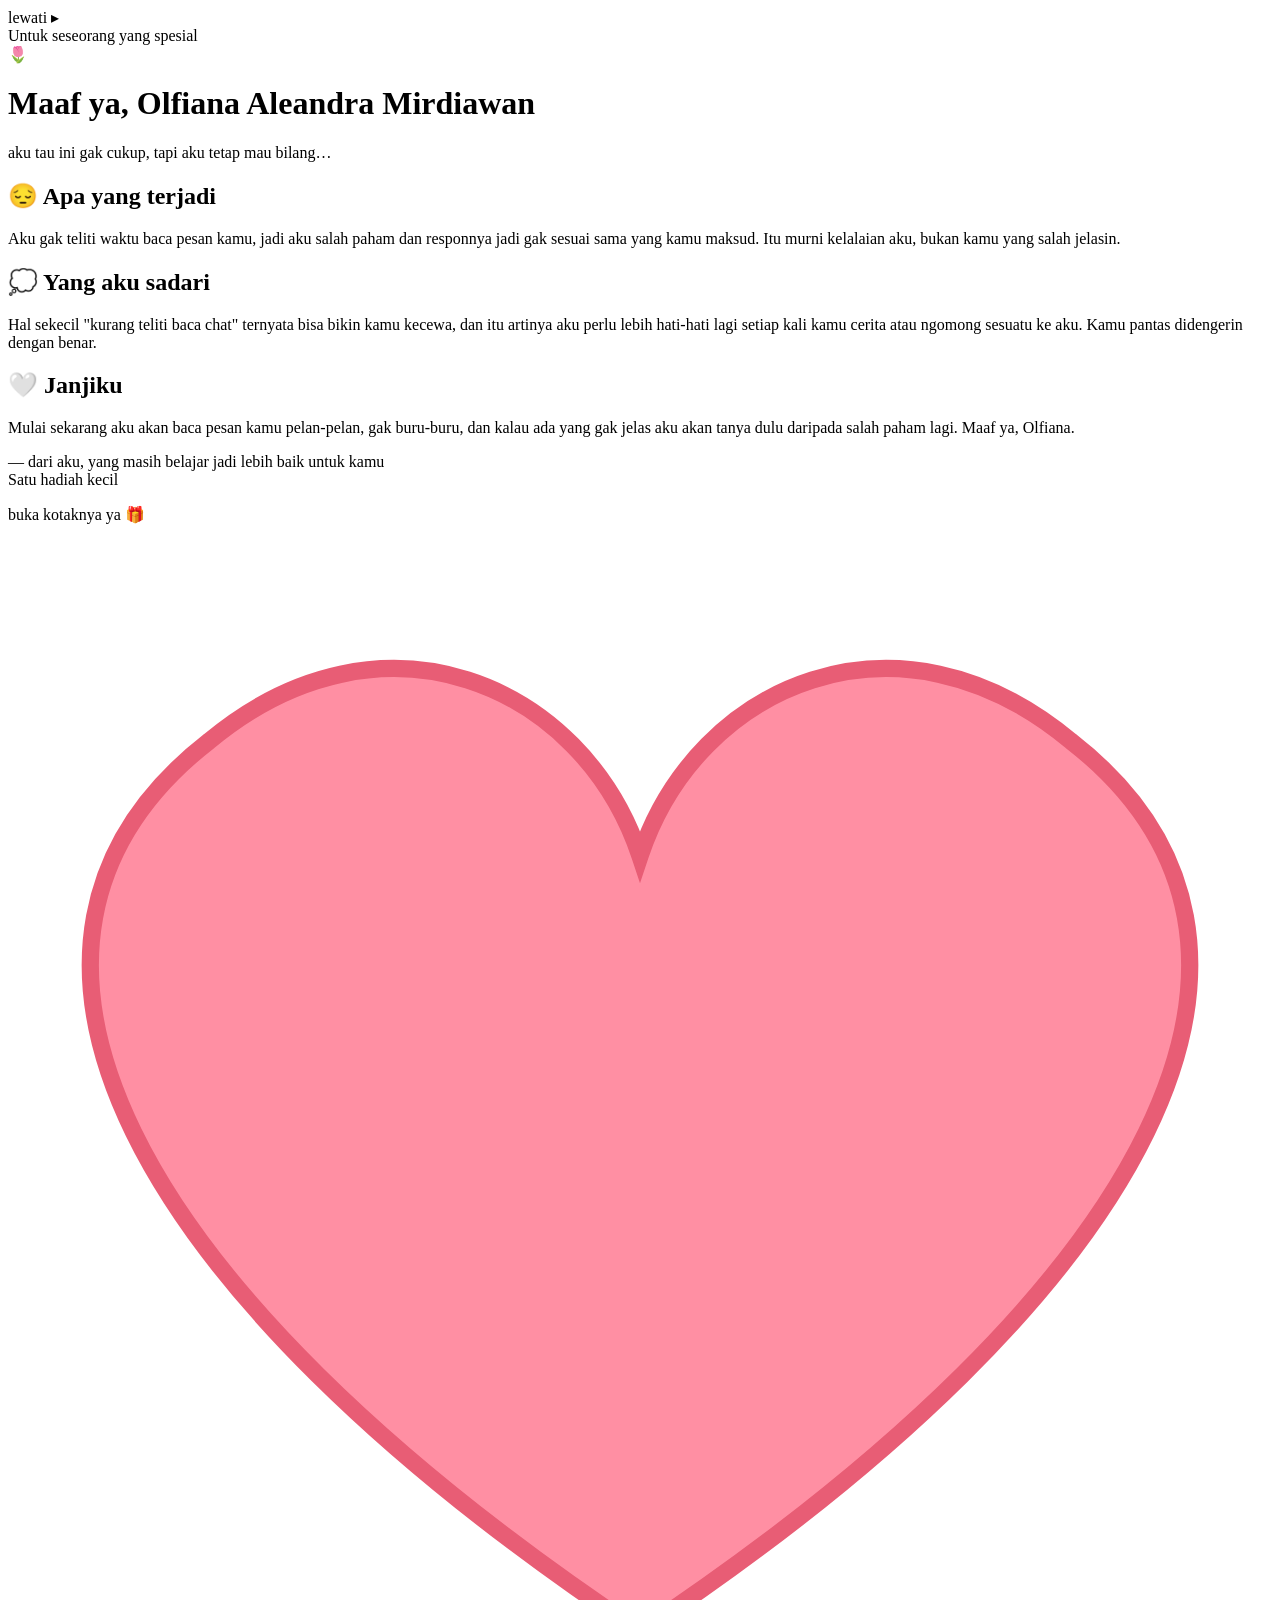
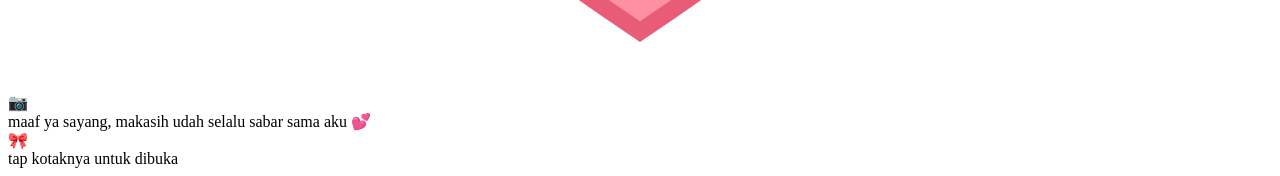
==== index.html @ e50ff2af "update" ====
<!DOCTYPE html>

<html lang="id">
<head>
<meta charset="utf-8"/>
<meta content="width=device-width, initial-scale=1.0" name="viewport"/>
<title>Maaf ya, Olfiana 🌷</title>

<link href="style.css" rel="stylesheet"/></head>
<body>
<div class="progress-wrap" id="progressWrap"></div>
<div class="skip-text" id="skipText">lewati ▸</div>
<div class="stage" id="stage">
<div class="slide" data-duration="4200">
<div class="eyebrow">Untuk seseorang yang spesial</div>
<div class="slide-icon">🌷</div>
<h1 class="display">Maaf ya, <span>Olfiana Aleandra Mirdiawan</span></h1>
<p class="subname">aku tau ini gak cukup, tapi aku tetap mau bilang…</p>
</div>
<div class="slide" data-duration="5500">
<div class="card-box">
<h2>😔 Apa yang terjadi</h2>
<p>Aku gak teliti waktu baca pesan kamu, jadi aku salah paham dan responnya jadi gak sesuai sama yang kamu maksud. Itu murni kelalaian aku, bukan kamu yang salah jelasin.</p>
</div>
</div>
<div class="slide" data-duration="5500">
<div class="card-box">
<h2>💭 Yang aku sadari</h2>
<p>Hal sekecil "kurang teliti baca chat" ternyata bisa bikin kamu kecewa, dan itu artinya aku perlu lebih hati-hati lagi setiap kali kamu cerita atau ngomong sesuatu ke aku. Kamu pantas didengerin dengan benar.</p>
</div>
</div>
<div class="slide" data-duration="5800">
<div class="card-box">
<h2>🤍 Janjiku</h2>
<p>Mulai sekarang aku akan baca pesan kamu pelan-pelan, gak buru-buru, dan kalau ada yang gak jelas aku akan tanya dulu daripada salah paham lagi. Maaf ya, Olfiana.</p>
</div>
<div class="signature">— dari aku, yang masih belajar jadi lebih baik untuk kamu</div>
</div>
<div class="slide" data-duration="0">
<div class="eyebrow">Satu hadiah kecil</div>
<p class="gift-hint">buka kotaknya ya 🎁</p>
<div class="love-reveal" id="loveReveal">
<div class="heart-shape" id="heartShape">
<svg viewbox="0 0 220 200" xmlns="http://www.w3.org/2000/svg">
<path d="M110 190
                   C 20 130, -10 70, 35 35
                   C 65 10, 100 25, 110 55
                   C 120 25, 155 10, 185 35
                   C 230 70, 200 130, 110 190 Z" fill="#ff8fa3" stroke="#e85d75" stroke-width="3"></path>
</svg>
<div class="photo-circle" id="photoCircle">📷</div>
</div>
</div>
<div class="reveal-caption" id="revealCaption">maaf ya sayang, makasih udah selalu sabar sama aku 💕</div>
<div class="box-stage" id="boxStage">
<div class="bow">🎀</div>
<div class="box-lid"></div>
<div class="box-base"></div>
</div>
<div class="tap-label" id="tapLabel">tap kotaknya untuk dibuka</div>
</div>
</div>

<script src="script.js"></script>
<audio id="bgMusic" loop>
    <source src="../audio/Kacamata.mp3" type="audio/mpeg">
</audio>
</body>
</html>
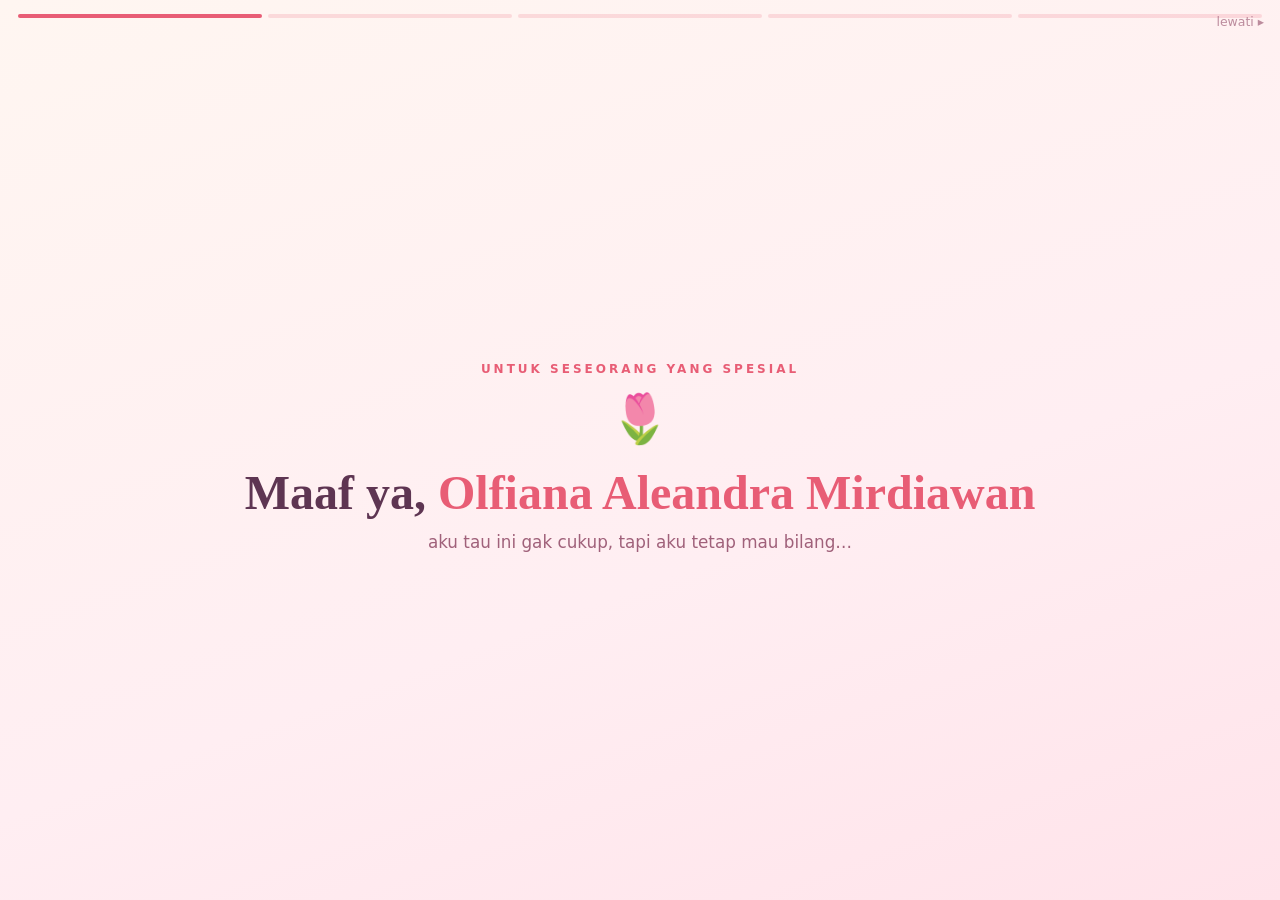
==== commit 6e9642c0: "update" ====
--- a/index.html
+++ b/index.html
@@ -6,30 +6,30 @@
 <meta content="width=device-width, initial-scale=1.0" name="viewport"/>
 <title>Maaf ya, Olfiana 🌷</title>
 
-<link href="style.css" rel="stylesheet"/></head>
+<link href="../css/style.css" rel="stylesheet"/></head>
 <body>
 <div class="progress-wrap" id="progressWrap"></div>
 <div class="skip-text" id="skipText">lewati ▸</div>
 <div class="stage" id="stage">
-<div class="slide" data-duration="4200">
+<div class="slide" data-duration="15000">
 <div class="eyebrow">Untuk seseorang yang spesial</div>
 <div class="slide-icon">🌷</div>
 <h1 class="display">Maaf ya, <span>Olfiana Aleandra Mirdiawan</span></h1>
 <p class="subname">aku tau ini gak cukup, tapi aku tetap mau bilang…</p>
 </div>
-<div class="slide" data-duration="5500">
+<div class="slide" data-duration="15000">
 <div class="card-box">
 <h2>😔 Apa yang terjadi</h2>
 <p>Aku gak teliti waktu baca pesan kamu, jadi aku salah paham dan responnya jadi gak sesuai sama yang kamu maksud. Itu murni kelalaian aku, bukan kamu yang salah jelasin.</p>
 </div>
 </div>
-<div class="slide" data-duration="5500">
+<div class="slide" data-duration="15000">
 <div class="card-box">
 <h2>💭 Yang aku sadari</h2>
 <p>Hal sekecil "kurang teliti baca chat" ternyata bisa bikin kamu kecewa, dan itu artinya aku perlu lebih hati-hati lagi setiap kali kamu cerita atau ngomong sesuatu ke aku. Kamu pantas didengerin dengan benar.</p>
 </div>
 </div>
-<div class="slide" data-duration="5800">
+<div class="slide" data-duration="15000">
 <div class="card-box">
 <h2>🤍 Janjiku</h2>
 <p>Mulai sekarang aku akan baca pesan kamu pelan-pelan, gak buru-buru, dan kalau ada yang gak jelas aku akan tanya dulu daripada salah paham lagi. Maaf ya, Olfiana.</p>
@@ -61,7 +61,7 @@
 </div>
 </div>
 
-<script src="script.js"></script>
+<script src="../js/script.js"></script>
 <audio id="bgMusic" loop>
     <source src="../audio/Kacamata.mp3" type="audio/mpeg">
 </audio>
--- a/css/style.css
+++ b/css/style.css
@@ -0,0 +1,205 @@
+
+  :root{
+    --cream:#fff6f1;
+    --pink:#ff8fa3;
+    --pink-deep:#e85d75;
+    --plum:#5e3552;
+    --gold:#f4c95d;
+  }
+  *{box-sizing:border-box; margin:0; padding:0;}
+  html, body{ height:100%; }
+  body{
+    font-family: 'Segoe UI', system-ui, sans-serif;
+    background: linear-gradient(160deg, var(--cream), #ffeef2 60%, #ffe3ea);
+    color: var(--plum);
+    overflow:hidden;
+    position:relative;
+  }
+  .display{ font-family: Georgia, 'Times New Roman', serif; font-weight:700; }
+
+  .bg-heart{
+    position:fixed; bottom:-10%; font-size:1.4rem; opacity:0.5;
+    animation: floatUp linear infinite; pointer-events:none; z-index:0;
+  }
+  @keyframes floatUp{
+    0%{ transform: translateY(0) rotate(0deg); opacity:0;}
+    10%{opacity:0.6;} 90%{opacity:0.5;}
+    100%{ transform: translateY(-110vh) rotate(360deg); opacity:0;}
+  }
+
+  .progress-wrap{
+    position:fixed; top:0; left:0; right:0; z-index:50;
+    display:flex; gap:6px; padding:14px 18px;
+  }
+  .progress-seg{
+    flex:1; height:4px; border-radius:4px;
+    background: rgba(232,93,117,0.18);
+    overflow:hidden;
+  }
+  .progress-seg-fill{
+    height:100%; width:0%; background: var(--pink-deep);
+    transition: width 0.1s linear;
+  }
+  .progress-seg.done .progress-seg-fill{ width:100%; transition:none; }
+
+  .stage{ position:relative; width:100%; height:100vh; z-index:1; }
+  .slide{
+    position:absolute; inset:0;
+    display:flex; flex-direction:column; align-items:center; justify-content:center;
+    text-align:center;
+    padding: 90px 24px 70px;
+    opacity:0;
+    pointer-events:none;
+    transition: opacity 0.6s ease;
+  }
+  .slide.active{ opacity:1; pointer-events:auto; }
+
+  .eyebrow{
+    letter-spacing:3px; text-transform:uppercase; font-size:0.75rem;
+    color: var(--pink-deep); font-weight:600; margin-bottom:14px;
+    opacity:0; transform:translateY(14px);
+  }
+  .slide-icon{ font-size:3rem; margin-bottom:18px; opacity:0; transform: scale(0.5); }
+  h1{
+    font-size: clamp(1.9rem, 6vw, 3rem);
+    line-height:1.18; margin-bottom:10px;
+    opacity:0; transform:translateY(20px);
+  }
+  h1 span{ color: var(--pink-deep); }
+  .subname{ font-size:1.05rem; color:#a0617a; margin-bottom:6px; opacity:0; transform:translateY(20px); }
+  .slide p.body-text{ max-width:520px; font-size:1.08rem; line-height:1.75; color:#5e4451; opacity:0; transform:translateY(20px); }
+  .card-box{
+    background: rgba(255,255,255,0.7);
+    backdrop-filter: blur(6px);
+    border: 1px solid rgba(232,93,117,0.15);
+    border-radius: 22px;
+    padding: 30px 26px;
+    max-width:520px;
+    box-shadow: 0 14px 40px rgba(232,93,117,0.12);
+    opacity:0; transform: translateY(24px) scale(0.97);
+  }
+  .card-box h2{ font-size:1.15rem; color: var(--pink-deep); margin-bottom:10px; }
+  .card-box p{ font-size:1.02rem; line-height:1.7; color:#5e4451; }
+
+  .slide.active .eyebrow,
+  .slide.active .slide-icon,
+  .slide.active h1,
+  .slide.active .subname,
+  .slide.active .body-text,
+  .slide.active .card-box{ animation: riseIn 0.7s ease forwards; }
+  .slide.active .slide-icon{ animation: popIn 0.7s ease forwards; }
+  .slide.active .card-box{ animation: cardPop 0.7s ease forwards; }
+  .slide.active .eyebrow{ animation-delay: 0.05s; }
+  .slide.active .slide-icon{ animation-delay: 0.1s; }
+  .slide.active h1{ animation-delay: 0.2s; }
+  .slide.active .subname{ animation-delay: 0.32s; }
+  .slide.active .body-text{ animation-delay: 0.4s; }
+  .slide.active .card-box{ animation-delay: 0.25s; }
+
+  @keyframes riseIn{ to{ opacity:1; transform:translateY(0); } }
+  @keyframes popIn{ to{ opacity:1; transform:scale(1); } }
+  @keyframes cardPop{ to{ opacity:1; transform:translateY(0) scale(1); } }
+
+  .signature{ margin-top:22px; font-style:italic; color:#a0617a; opacity:0; transform:translateY(16px); }
+  .slide.active .signature{ animation: riseIn 0.7s ease forwards; animation-delay:0.6s; }
+
+  .nav-controls{ position:fixed; bottom:18px; left:0; right:0; z-index:50; display:flex; justify-content:center; gap:14px; opacity:0.85; }
+  .nav-btn{
+    background: rgba(255,255,255,0.75);
+    border:1px solid rgba(232,93,117,0.25);
+    color: var(--pink-deep);
+    font-size:0.85rem; font-weight:600;
+    padding:9px 18px; border-radius:30px;
+    cursor:pointer;
+    backdrop-filter: blur(4px);
+    transition: transform 0.15s ease, background 0.2s ease;
+  }
+  .nav-btn:hover{ transform: translateY(-2px); background:#fff; }
+  .nav-btn:active{ transform: translateY(0); }
+
+  .gift-hint{ color:#a0617a; margin-bottom: 30px; font-size:0.95rem; opacity:0; transform:translateY(16px); }
+  .slide.active .gift-hint{ animation: riseIn 0.7s ease forwards; animation-delay:0.35s; }
+
+  .box-stage{
+    position:relative; width: 200px; height: 190px; margin: 0 auto;
+    cursor:pointer; user-select:none;
+    opacity:0; transform: scale(0.7);
+  }
+  .slide.active .box-stage{ animation: popIn 0.7s ease forwards; animation-delay:0.45s; }
+
+  .box-base{
+    position:absolute; bottom:0; left:50%; transform: translateX(-50%);
+    width:170px; height:114px;
+    background: linear-gradient(160deg, var(--pink), var(--pink-deep));
+    border-radius: 10px;
+    box-shadow: 0 18px 30px rgba(232,93,117,0.35);
+    transition: transform 0.4s ease;
+  }
+  .box-base::before, .box-base::after{ content:""; position:absolute; background: var(--gold); }
+  .box-base::before{ left:50%; top:0; width:16px; height:100%; transform: translateX(-50%); }
+  .box-base::after{ top:46%; left:0; width:100%; height:16px; transform: translateY(-50%); }
+
+  .box-lid{
+    position:absolute; bottom:100px; left:50%; transform: translateX(-50%);
+    width:188px; height:32px;
+    background: linear-gradient(160deg, var(--pink-deep), #d6435f);
+    border-radius:8px;
+    box-shadow: 0 8px 14px rgba(232,93,117,0.3);
+    transition: transform 0.7s cubic-bezier(.34,1.56,.64,1), opacity 0.6s ease;
+    z-index:3;
+  }
+  .bow{
+    position:absolute; bottom:114px; left:50%; transform: translateX(-50%);
+    font-size:2rem; z-index:4;
+    transition: transform 0.6s ease, opacity 0.5s ease;
+  }
+  .box-stage.opened .box-lid{ transform: translate(-50%, -150px) rotate(-25deg); opacity:0; }
+  .box-stage.opened .bow{ transform: translate(-50%, -190px) scale(0.8) rotate(-25deg); opacity:0; }
+  .box-stage.opened .box-base{ transform: translateX(-50%) scale(1.03); }
+
+  .tap-label{ margin-top:14px; font-size:0.88rem; color: var(--pink-deep); font-weight:600; animation: pulse 1.6s infinite ease-in-out; }
+  @keyframes pulse{ 0%,100%{ opacity:0.6; } 50%{ opacity:1; } }
+
+  .love-reveal{
+    position:relative; margin: 8px auto 0; width:220px; height:220px;
+    display:flex; align-items:center; justify-content:center;
+    opacity:0; transform: scale(0.3); pointer-events:none;
+    transition: transform 0.7s cubic-bezier(.34,1.56,.64,1), opacity 0.5s ease;
+  }
+  .love-reveal.show{ opacity:1; transform: scale(1); pointer-events:auto; }
+  .love-reveal.show .heart-shape{ animation: floatHeart 2.6s ease-in-out infinite, beatHeart 1.1s ease-in-out infinite; }
+
+  .heart-shape{ position:relative; width:200px; height:184px; filter: drop-shadow(0 14px 22px rgba(232,93,117,0.4)); }
+  .heart-shape svg{ width:100%; height:100%; display:block; }
+
+  @keyframes floatHeart{
+    0%, 100%{ transform: translateY(0) rotate(-2deg); }
+    50%{ transform: translateY(-14px) rotate(2deg); }
+  }
+  @keyframes beatHeart{
+    0%, 100%{ scale: 1; }
+    25%{ scale: 1.06; }
+    40%{ scale: 0.97; }
+    60%{ scale: 1.04; }
+  }
+
+  .photo-circle{
+    position:absolute; top:50%; left:50%; transform: translate(-50%, -46%);
+    width:108px; height:108px; border-radius:50%; overflow:hidden;
+    border: 4px solid #fff; box-shadow: 0 6px 14px rgba(0,0,0,0.18);
+    display:flex; align-items:center; justify-content:center;
+    background: linear-gradient(160deg, #ffd9e1, #ffc1ce); font-size:2.2rem;
+  }
+
+  .reveal-caption{ margin-top:16px; color: var(--pink-deep); font-weight:600; font-size:1rem; opacity:0; transition: opacity 0.6s ease 0.4s; }
+  .reveal-caption.show{ opacity:1; }
+
+  .sparkle{ position:absolute; font-size:1rem; opacity:0; }
+
+  .skip-text{ position:fixed; top:14px; right:16px; z-index:60; font-size:0.78rem; color:#a0617a; opacity:0.7; cursor:pointer; }
+
+  @media (max-width:480px){
+    .stage{ padding:0; }
+    .slide{ padding: 80px 18px 64px; }
+    .card-box{ padding:24px 20px; }
+  }
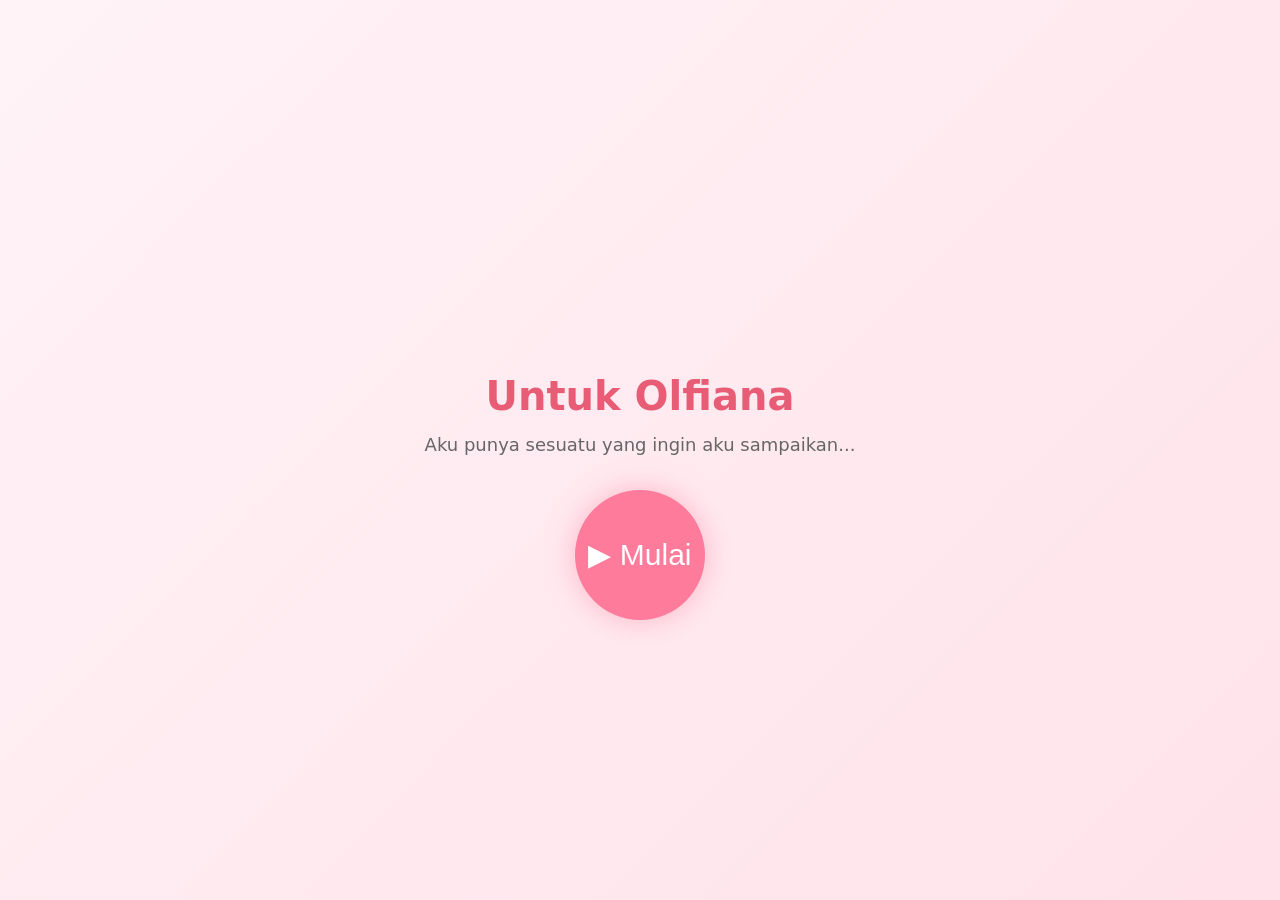
==== commit 1f54c0d2: "update" ====
--- a/index.html
+++ b/index.html
@@ -65,5 +65,29 @@
 <audio id="bgMusic" loop>
     <source src="../audio/Kacamata.mp3" type="audio/mpeg">
 </audio>
+
+<div id="introScreen">
+    <div class="intro-content">
+
+        <h1>💗</h1>
+
+        <h2>Untuk Olfiana</h2>
+
+        <p>
+            Aku punya sesuatu yang ingin aku sampaikan...
+        </p>
+
+        <button id="playBtn">
+            ▶ Mulai
+        </button>
+
+    </div>
+</div>
+
+<div class="progress-wrap" id="progressWrap"></div>
+
+<div class="skip-text" id="skipText">
+    lewati ▸
+</div>
 </body>
 </html>
--- a/css/style.css
+++ b/css/style.css
@@ -1,4 +1,75 @@
 
+/*================ INTRO =================*/
+
+#introScreen{
+    position:fixed;
+    inset:0;
+    z-index:99999;
+
+    display:flex;
+    justify-content:center;
+    align-items:center;
+
+    background:linear-gradient(135deg,#fff3f7,#ffe2ea);
+
+    transition:1s;
+}
+
+#introScreen.hide{
+    opacity:0;
+    visibility:hidden;
+}
+
+.intro-content{
+    text-align:center;
+}
+
+.intro-content h1{
+    font-size:70px;
+    margin-bottom:10px;
+}
+
+.intro-content h2{
+    font-size:40px;
+    color:#e85d75;
+    margin-bottom:15px;
+}
+
+.intro-content p{
+    font-size:18px;
+    color:#666;
+    margin-bottom:35px;
+}
+
+#playBtn{
+
+    width:130px;
+    height:130px;
+
+    border:none;
+    border-radius:50%;
+
+    background:#ff7b9c;
+
+    color:white;
+
+    font-size:30px;
+
+    cursor:pointer;
+
+    transition:.3s;
+
+    box-shadow:0 0 30px rgba(255,105,135,.4);
+
+}
+
+#playBtn:hover{
+
+    transform:scale(1.08);
+
+    background:#e85d75;
+
+}
   :root{
     --cream:#fff6f1;
     --pink:#ff8fa3;
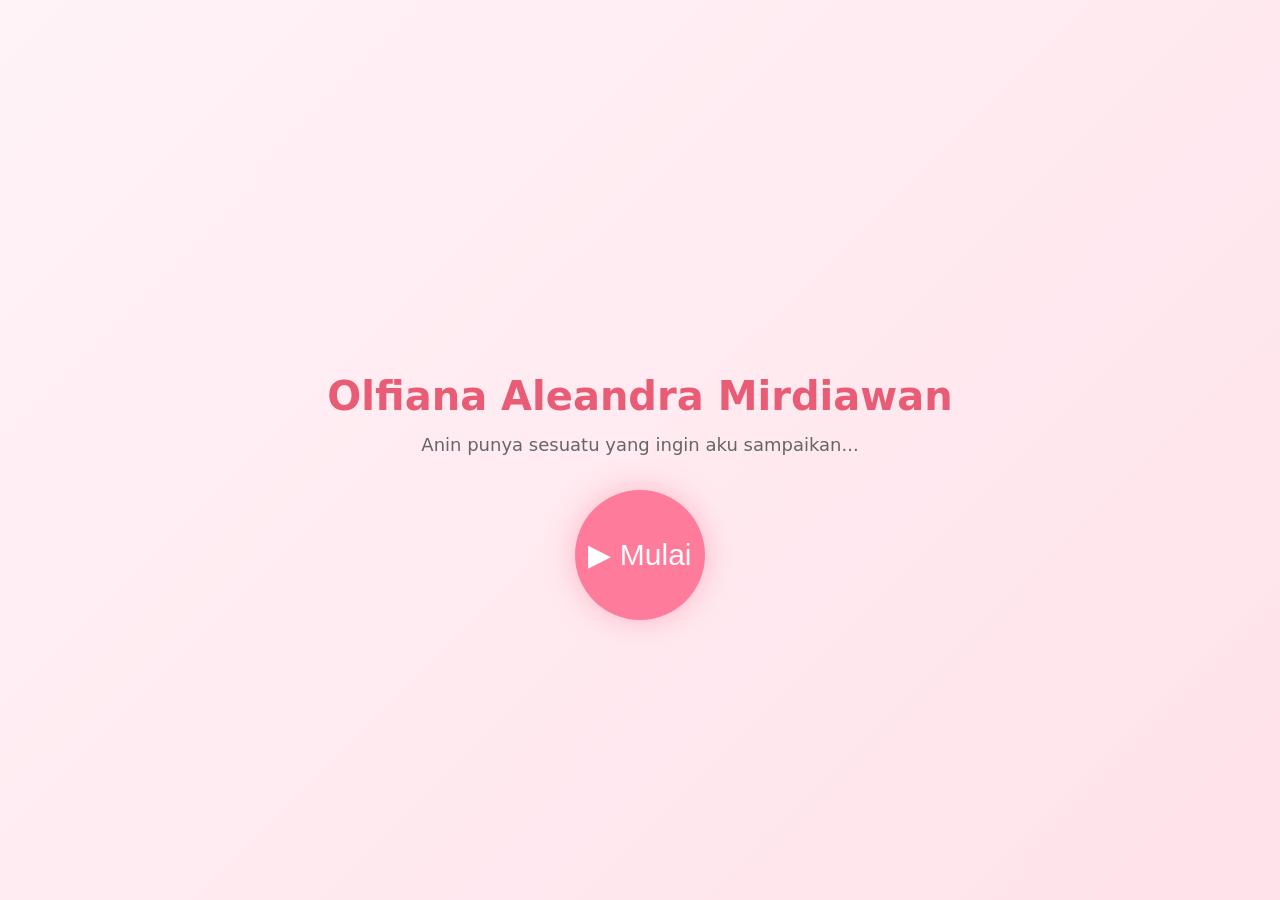
==== commit 04428ab5: "update" ====
--- a/index.html
+++ b/index.html
@@ -1,93 +1,202 @@
 <!DOCTYPE html>
-
 <html lang="id">
+
 <head>
-<meta charset="utf-8"/>
-<meta content="width=device-width, initial-scale=1.0" name="viewport"/>
-<title>Maaf ya, Olfiana 🌷</title>
-
-<link href="../css/style.css" rel="stylesheet"/></head>
+    <meta charset="UTF-8">
+    <meta name="viewport" content="width=device-width, initial-scale=1.0">
+    <title>Maaf ya, Olfiana 🌷</title>
+
+    <link rel="stylesheet" href="../css/style.css">
+</head>
+
 <body>
-<div class="progress-wrap" id="progressWrap"></div>
-<div class="skip-text" id="skipText">lewati ▸</div>
-<div class="stage" id="stage">
-<div class="slide" data-duration="15000">
-<div class="eyebrow">Untuk seseorang yang spesial</div>
-<div class="slide-icon">🌷</div>
-<h1 class="display">Maaf ya, <span>Olfiana Aleandra Mirdiawan</span></h1>
-<p class="subname">aku tau ini gak cukup, tapi aku tetap mau bilang…</p>
+
+    <!-- ================= INTRO SCREEN ================= -->
+    <div id="introScreen">
+        <div class="intro-content">
+
+            <h1>💗</h1>
+
+            <h2>Olfiana Aleandra Mirdiawan
+            </h2>
+
+            <p>
+                Anin punya sesuatu yang ingin aku sampaikan...
+            </p>
+
+            <button id="playBtn">
+                ▶ Mulai
+            </button>
+
+        </div>
+    </div>
+
+    <!-- Progress -->
+    <div class="progress-wrap" id="progressWrap"></div>
+
+    <!-- Skip -->
+    <div class="skip-text" id="skipText">
+        lewati ▸
+    </div>
+
+    <!-- ================= WEBSITE ================= -->
+
+    <div class="stage" id="stage">
+
+        <div class="slide" data-duration="15000">
+            <div class="eyebrow">Permintaan Maaf untuk orang spesial anin</div>
+
+            <div class="slide-icon">🌷</div>
+
+            <h1 class="display">
+                <span>Olfiana Aleandra Mirdiawan</span>
+            </h1>
+
+            <p class="subname">
+                aku tau ini gak cukup, tapi aku tetap mau bilang…
+            </p>
+        </div>
+
+        <div class="slide" data-duration="15000">
+
+            <div class="card-box">
+                <h2> Anin minta maaf</h2>
+
+                <p>
+                    Anin gak teliti waktu baca pesan opi,
+                    jadi Anin salah paham dan responnya jadi gak sesuai
+                    sama yang opiw maksud.
+                    Itu murni kelalaian anin,
+                    bukan opiw yang salah jelasin.
+                </p>
+            </div>
+
+        </div>
+
+        <div class="slide" data-duration="15000">
+
+            <div class="card-box">
+                <h2> Yang anin sadari</h2>
+
+                <p>
+                    Hal sekecil "kurang teliti baca chat"
+                    ternyata bisa bikin kamu ngambek dan marah ke anin,
+                    dan itu artinya anin perlu lebih hati-hati lagi
+                    setiap kali opiw cerita atau ngomong sesuatu ke anin.
+                    opiw pantas didengerin dengan benar.
+                </p>
+            </div>
+
+        </div>
+
+        <div class="slide" data-duration="15000">
+
+            <div class="card-box">
+
+                <h2> Janjiku</h2>
+
+                <p>
+                    Mulai sekarang anin akan baca pesan opiw pelan-pelan,
+                    gak buru-buru,
+                    dan kalau ada yang gak jelas anin akan tanya dulu
+                    daripada salah paham lagi.
+                    Maaf ya, Sayang.
+                </p>
+
+            </div>
+
+            <div class="signature">
+                — dari anin, yang masih belajar jadi lebih baik untuk opiw
+            </div>
+
+        </div>
+
+        <div class="slide" data-duration="0">
+
+            <div class="eyebrow">
+                Satu hadiah kecil
+            </div>
+
+            <p class="gift-hint">
+                buka kotaknya ya 🎁
+            </p>
+
+<div class="love-photo">
+
+<svg viewBox="0 0 220 200" width="220" height="200">
+
+    <defs>
+
+        <clipPath id="heartClip">
+
+            <path d="
+                M110 190
+                C20 130,-10 70,35 35
+                C65 10,100 25,110 55
+                C120 25,155 10,185 35
+                C230 70,200 130,110 190 Z
+            "/>
+
+        </clipPath>
+
+    </defs>
+
+    <image
+        href="../image/olfiana.jpg"
+        x="0"
+        y="0"
+        width="220"
+        height="200"
+        preserveAspectRatio="xMidYMid slice"
+        clip-path="url(#heartClip)"
+    />
+
+    <path
+        d="
+        M110 190
+        C20 130,-10 70,35 35
+        C65 10,100 25,110 55
+        C120 25,155 10,185 35
+        C230 70,200 130,110 190 Z"
+        fill="none"
+        stroke="#ff7b9c"
+        stroke-width="4"/>
+
+</svg>
+
 </div>
-<div class="slide" data-duration="15000">
-<div class="card-box">
-<h2>😔 Apa yang terjadi</h2>
-<p>Aku gak teliti waktu baca pesan kamu, jadi aku salah paham dan responnya jadi gak sesuai sama yang kamu maksud. Itu murni kelalaian aku, bukan kamu yang salah jelasin.</p>
-</div>
-</div>
-<div class="slide" data-duration="15000">
-<div class="card-box">
-<h2>💭 Yang aku sadari</h2>
-<p>Hal sekecil "kurang teliti baca chat" ternyata bisa bikin kamu kecewa, dan itu artinya aku perlu lebih hati-hati lagi setiap kali kamu cerita atau ngomong sesuatu ke aku. Kamu pantas didengerin dengan benar.</p>
-</div>
-</div>
-<div class="slide" data-duration="15000">
-<div class="card-box">
-<h2>🤍 Janjiku</h2>
-<p>Mulai sekarang aku akan baca pesan kamu pelan-pelan, gak buru-buru, dan kalau ada yang gak jelas aku akan tanya dulu daripada salah paham lagi. Maaf ya, Olfiana.</p>
-</div>
-<div class="signature">— dari aku, yang masih belajar jadi lebih baik untuk kamu</div>
-</div>
-<div class="slide" data-duration="0">
-<div class="eyebrow">Satu hadiah kecil</div>
-<p class="gift-hint">buka kotaknya ya 🎁</p>
-<div class="love-reveal" id="loveReveal">
-<div class="heart-shape" id="heartShape">
-<svg viewbox="0 0 220 200" xmlns="http://www.w3.org/2000/svg">
-<path d="M110 190
-                   C 20 130, -10 70, 35 35
-                   C 65 10, 100 25, 110 55
-                   C 120 25, 155 10, 185 35
-                   C 230 70, 200 130, 110 190 Z" fill="#ff8fa3" stroke="#e85d75" stroke-width="3"></path>
-</svg>
-<div class="photo-circle" id="photoCircle">📷</div>
-</div>
-</div>
-<div class="reveal-caption" id="revealCaption">maaf ya sayang, makasih udah selalu sabar sama aku 💕</div>
-<div class="box-stage" id="boxStage">
-<div class="bow">🎀</div>
-<div class="box-lid"></div>
-<div class="box-base"></div>
-</div>
-<div class="tap-label" id="tapLabel">tap kotaknya untuk dibuka</div>
-</div>
-</div>
-
-<script src="../js/script.js"></script>
-<audio id="bgMusic" loop>
-    <source src="../audio/Kacamata.mp3" type="audio/mpeg">
-</audio>
-
-<div id="introScreen">
-    <div class="intro-content">
-
-        <h1>💗</h1>
-
-        <h2>Untuk Olfiana</h2>
-
-        <p>
-            Aku punya sesuatu yang ingin aku sampaikan...
-        </p>
-
-        <button id="playBtn">
-            ▶ Mulai
-        </button>
+
+            <div class="reveal-caption" id="revealCaption">
+                maaf ya sayang,
+                makasih udah selalu sabar sama aku 💕
+            </div>
+
+            <div class="box-stage" id="boxStage">
+
+                <div class="bow">🎀</div>
+
+                <div class="box-lid"></div>
+
+                <div class="box-base"></div>
+
+            </div>
+
+            <div class="tap-label" id="tapLabel">
+                tap kotaknya untuk dibuka
+            </div>
+
+        </div>
 
     </div>
-</div>
-
-<div class="progress-wrap" id="progressWrap"></div>
-
-<div class="skip-text" id="skipText">
-    lewati ▸
-</div>
+
+    <!-- AUDIO -->
+    <audio id="bgMusic" loop>
+        <source src="../audio/Kacamata.mp3" type="audio/mpeg">
+    </audio>
+
+    <!-- JS -->
+    <script src="../js/script.js"></script>
+
 </body>
-</html>
+
+</html>
--- a/css/style.css
+++ b/css/style.css
@@ -274,3 +274,18 @@
     .slide{ padding: 80px 18px 64px; }
     .card-box{ padding:24px 20px; }
   }
+
+  .love-photo{
+    position:absolute;
+    left:50%;
+    top:50%;
+    transform:translate(-50%,-48%);
+    width:220px;
+    height:200px;
+}
+
+.love-photo svg{
+    width:100%;
+    height:100%;
+    display:block;
+}
